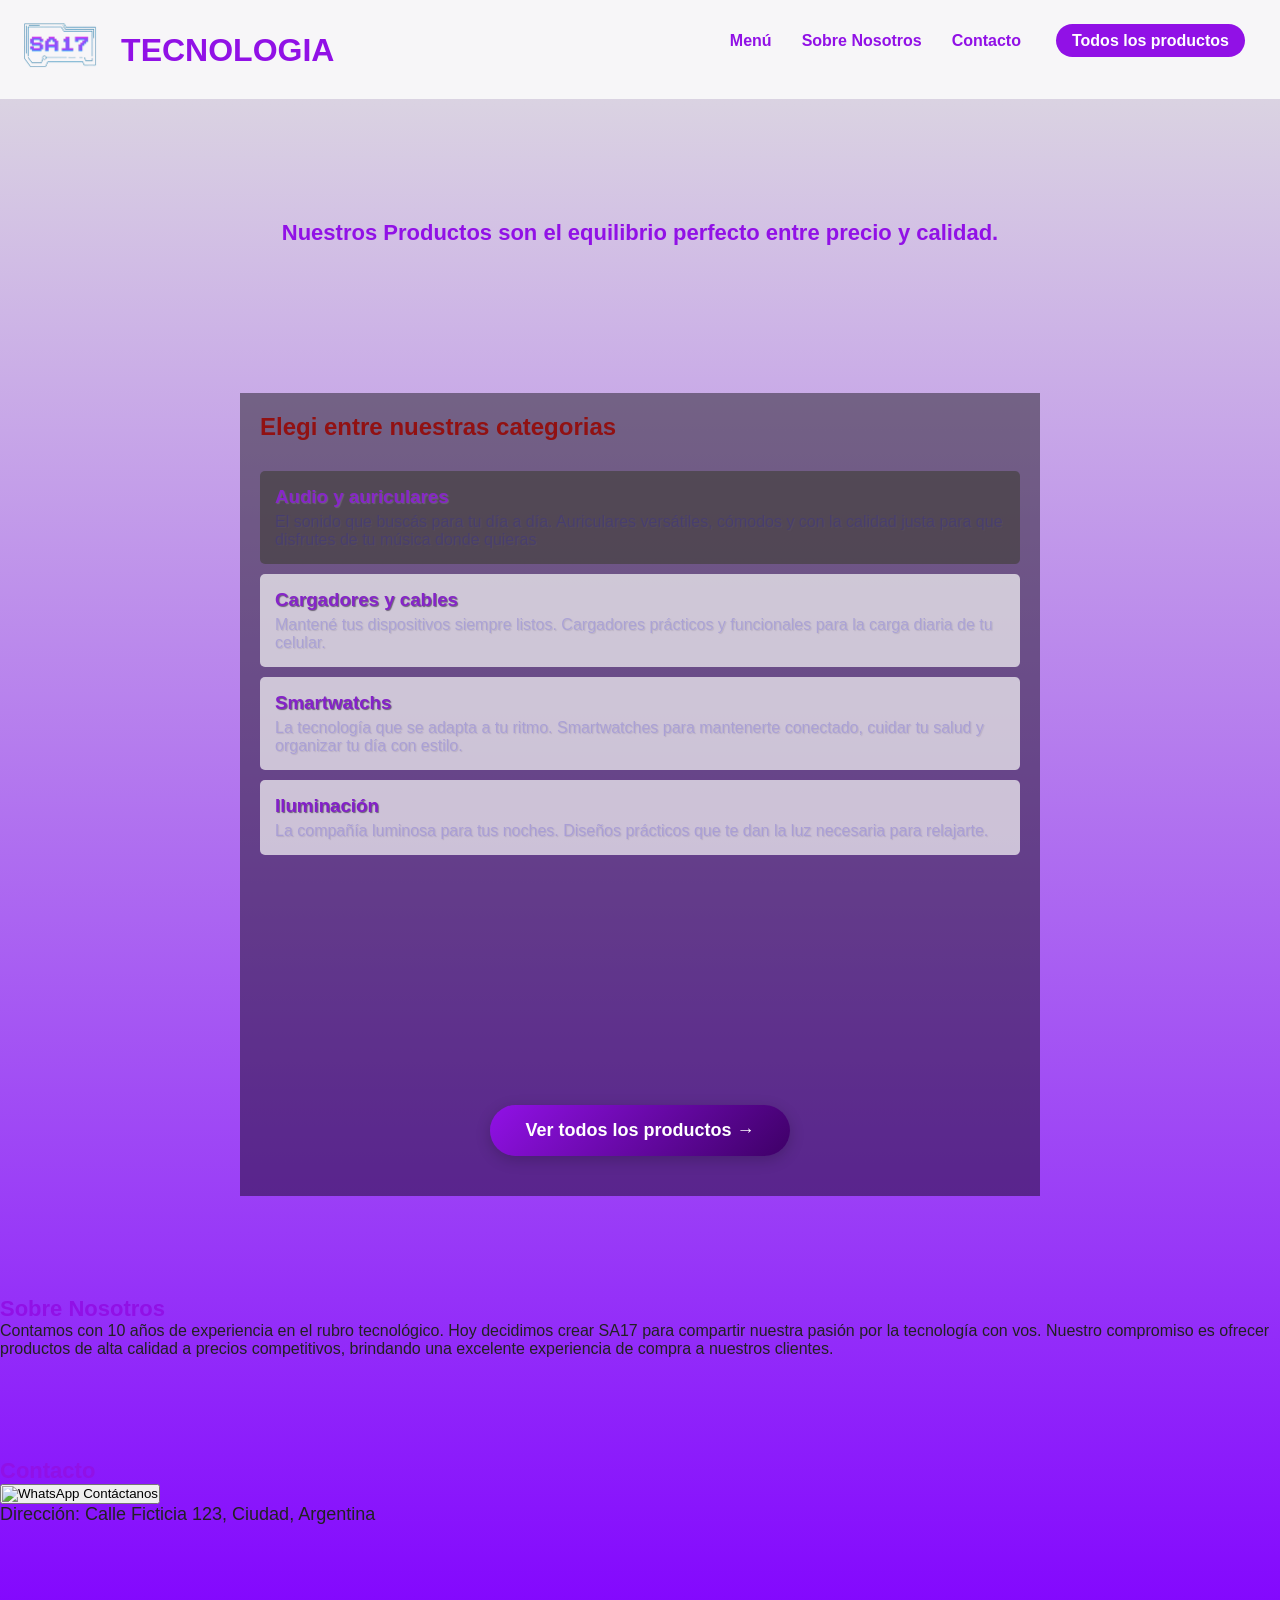
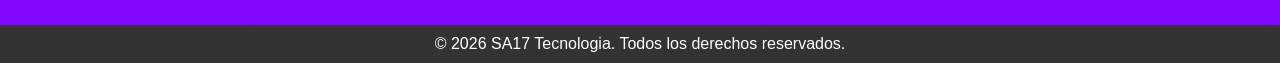
==== index.html @ bd4b956e "primera subida" ====
<!DOCTYPE html>
<html lang="es">
<head>
    <meta charset="UTF-8">
    <meta name="viewport" content="width=device-width, initial-scale=1.0">
    <title>SA17 Tecno</title>
    <link rel="stylesheet" href="styles.css">
</head>
<body>
    <div class="section_loader">
    <header>
        <img src="imagenes/logo.png" alt="Logo de SA17 Tecnologia">
        <h1>TECNOLOGIA</h1>
        <nav>
            <ul class="ul-nav">
                <li class="li-nav"><a href="#menu">Menú</a></li>
                <li class="li-nav"><a href="#about">Sobre Nosotros</a></li>
                <li class="li-nav"><a href="#contact">Contacto</a></li>
                <!-- Botón agregado en el menú -->
                <li class="li-nav boton-todos"><a href="productos.html" class="btn-todos">Todos los productos</a></li>
            </ul>
        </nav>
    </header>

    <div>
        <h2 class="subti">Nuestros Productos son el equilibrio perfecto entre precio y calidad.</h2>
    </div>
    
    <section id="menu">
        <h2>Elegi entre nuestras categorias</h2>
        
        <!-- Audio y auriculares - clickeable -->
        <a href="productos.html" class="menu-item-link">
            <div class="menu-item item--1">
                <h3>Audio y auriculares</h3>
                <p>El sonido que buscás para tu día a día. Auriculares versátiles, cómodos y con la calidad justa para que disfrutes de tu música donde quieras</p>
            </div>
        </a>
        
        <!-- Cargadores y cables - clickeable -->
        <a href="productos.html" class="menu-item-link">
            <div class="menu-item item--2">
                <h3>Cargadores y cables</h3>
                <p>Mantené tus dispositivos siempre listos. Cargadores prácticos y funcionales para la carga diaria de tu celular.</p>
            </div>
        </a>
        
        <!-- Smartwatchs - clickeable -->
        <a href="productos.html" class="menu-item-link">
            <div class="menu-item item--3">
                <h3>Smartwatchs</h3>
                <p>La tecnología que se adapta a tu ritmo. Smartwatches para mantenerte conectado, cuidar tu salud y organizar tu día con estilo.</p>
            </div>
        </a>
        
        <!-- Iluminación - clickeable -->
        <a href="productos.html" class="menu-item-link">
            <div class="menu-item item--4">
                <h3>Iluminación</h3>
                <p>La compañía luminosa para tus noches. Diseños prácticos que te dan la luz necesaria para relajarte.</p>
            </div>
        </a>
        
        <!-- Botón Ver todos los productos debajo de las categorías -->
        <div class="container-boton-todos">
            <a href="productos.html" class="btn-todos-principal">Ver todos los productos →</a>
        </div>
        
    </section>

    <section id="about">
        <h2>Sobre Nosotros</h2>
        <p>Contamos con 10 años de experiencia en el rubro tecnológico. Hoy decidimos crear SA17 para compartir nuestra pasión por la tecnología con vos. Nuestro compromiso es ofrecer productos de alta calidad a precios competitivos, brindando una excelente experiencia de compra a nuestros clientes.</p>
    </section>

    <section id="contact">
        <h2>Contacto</h2>
        <button id="whatsappBtn" class="btn-whatsapp">
    <img src="whatsapp-icon.png" alt="WhatsApp">
    Contáctanos
</button>
        <p>Dirección: Calle Ficticia 123, Ciudad, Argentina</p>
    </section>

    <footer>
        <p>&copy; 2026 SA17 Tecnologia. Todos los derechos reservados.</p>
    </footer>

    <script src="script.js"></script>
    </div>
</body>
</html>
---- styles.css ----
/* Reset de márgenes y paddings */
* {
    margin: 0;
    padding: 0;
    box-sizing: border-box;
}
h1 {
    color: #9111e6;
}
    
h2 {
    font-family:'Gill Sans', 'Gill Sans MT', Calibri, 'Trebuchet MS', sans-serif;
    font-size: 22px;
    color: #9111e6;
    
}

/* Estilos generales */
body {
    font-family: Arial, sans-serif;
    background: linear-gradient(to top, #8000ff, #e0e0e0);
    color: #222;
}
h3{
    color: #9111e6;
}
header {
    position: fixed;
    display: flex;
    top: 0;
    width: 100%;
    background-color: #f7f6f8;
    color: #3e0067;
    padding: 20px;
    text-align: center;
    z-index: 30;
    /* /* Separa imagen y texto a los extremos */
}

header h1 {
    margin-top: 12px; ;
    margin-bottom: 10px;
}
header img {
    height: 50px; /* Ajusta el tamaño del logo */
    margin-right: 20px; /* Espacio entre el logo y el texto */
}
header nav {
    margin-top: 12px;
    margin-left: auto; /* Empuja el menú hacia la derecha */
}

.subti{
    font-family: sans-serif;
    text-align: center;
    margin-top: 220px;
    margin-bottom: -23px;
    
}
.ul-nav {
    list-style: none;
    display: flex;
    justify-content: center;
}

.li-nav {
    margin: 0 15px;

}

.li-nav a {
    text-decoration: none;
    font-weight: bold;
    color: #9111e6
}

/* Menú */
#menu {
    padding: 20px;
    background-color: #0100016d;
    margin: 20px auto;
    max-width: 800px;
    margin-top: 170px;
}
#menu h2 {
    font-size: 24px;
    text-align: start;
    color: #911112;
    margin-bottom: 30px;
}
.menu-item {
    background-color: #f9f9f9;
    padding: 15px;
    margin-bottom: 10px;
    border-radius: 5px;
    text-shadow: 1px 1px 1px #6b676f;
    opacity: 0.7;
    transition: 0.5s;
}
.menu-item h3 {
    margin-bottom: 5px;
    opacity: 1;
}
.menu-item p{
    opacity:0.2;
}

.item--1{
    
    background-color: #464141;
    background-image: url('https://acdn-us.mitiendanube.com/stores/001/771/149/products/unnamed-c67b503f0c81045b5617716063338578-640-0.webp');
    background-size: cover; /* Para que la imagen cubra todo el área del contenedor */
    background-position: center; /* Centra la imagen */
}.item--2{
    
    background-image: url('https://acdn-us.mitiendanube.com/stores/001/771/149/products/unnamed-aa2b29c73245f0a7a017718440720961-640-0.webp');
    background-size: cover; /* Para que la imagen cubra todo el área del contenedor */
    background-position: center; /* Centra la imagen */
}
.item--3{
    
    background-image: url('https://acdn-us.mitiendanube.com/stores/001/771/149/products/unnamed-2f6654509362f1228617720407353404-640-0-9b95f8a8fdd3811deb17728329163296-640-0.webp');
    background-size: cover; /* Para que la imagen cubra todo el área del contenedor */
    background-position: center; /* Centra la imagen */
}
.item--4{
    
    background-image: url('https://acdn-us.mitiendanube.com/stores/001/771/149/products/unnamed-47f29a4fdcdaf39f1c17708386752158-640-0.webp');
    background-size: cover; /* Para que la imagen cubra todo el área del contenedor */
    background-position: center; /* Centra la imagen */
}

.menu-item:hover{
    
    transition: 0.5s;
    padding: 100px;
    margin-bottom: 10px;
    border-radius: 5px;
    color: #f4f4f4;
    text-shadow: 1px 1px 1px #464141;    
    opacity: 1 ;
}
.menu-item p:hover{
    opacity: 1;
}

/* Secciones */
section {
    margin: 100px 0;
}

/* Contacto */
#contact p {
    font-size: 18px;
}

/* Pie de página */
footer {
    background-color: #333;
    color: #fff;
    text-align: center;
    padding: 10px;
    margin-top: 20px;
}
/* Estilos para el botón Todos los productos */
.boton-todos {
    margin-left: 20px;
}

.btn-todos {
    text-decoration: none;
    background-color: #9111e6;
    color: white !important;
    padding: 8px 16px;
    border-radius: 25px;
    transition: all 0.3s ease;
}

.btn-todos:hover {
    background-color: #9111e6;
    transform: scale(1.05);
}

.container-boton-todos {
    text-align: center;
    margin-top: 250px;
    margin-bottom: 20px;
}

.btn-todos-principal {
    display: inline-block;
    background: linear-gradient(135deg, #9111e6, #3e0067);
    color: white;
    text-decoration: none;
    padding: 15px 35px;
    border-radius: 50px;
    font-size: 18px;
    font-weight: bold;
    transition: all 0.3s ease;
    box-shadow: 0 4px 15px rgba(0,0,0,0.2);
}

.btn-todos-principal:hover {
    transform: translateY(-3px);
    box-shadow: 0 8px 25px rgba(0,0,0,0.3);
}
/* Quitar subrayado de los enlaces de las categorías */
.menu-item-link {
    text-decoration: none;
}

/* También quitar subrayado al pasar el mouse por si acaso */
.menu-item-link:hover {
    text-decoration: none;
}
/* ========================================== */
/* RESPONSIVE PARA CELULARES Y TABLETS */
/* ========================================== */

/* Tablets (pantallas de hasta 768px) */
@media (max-width: 768px) {
    
    /* Header - se vuelve vertical */
    header {
        flex-direction: column;
        padding: 15px;
        position: relative;
    }
    
    header h1 {
        font-size: 24px;
        margin-top: 5px;
    }
    
    header img {
    height: 50px;
    width: auto;  /* ← agregá esta línea para mantener proporción */
    margin-right: 20px;
    
    }
    
    header nav {
        margin-left: 0;
        margin-top: 10px;
    }
    
    .ul-nav {
        flex-wrap: wrap;
        justify-content: center;
        gap: 10px;
    }

    .li-nav {
        margin: 0 8px;
    }
    
    .btn-todos {
        padding: 6px 12px;
        font-size: 12px;
    }
    
    /* Título principal */
    .subti {
        margin-top: 30px;
        font-size: 16px;
        padding: 0 15px;
        margin-bottom: 0;
    }
    
    /* Sección de productos */
    #menu {
        margin-top: 30px;
        padding: 15px;
        max-width: 95%;
    }
    
    #menu h2 {
        font-size: 28px;
        text-align: center;
    }
    
    /* Tarjetas de categorías */
    .menu-item {
        padding: 12px;
    }
    
    .menu-item h3 {
        font-size: 18px;
    }
    
    .menu-item p {
        font-size: 14px;
        opacity: 0.8;
    }
    
    .menu-item:hover {
        padding: 12px;
    }
    
    /* Botón principal */
    .btn-todos-principal {
        padding: 12px 25px;
        font-size: 16px;
    }
    
    .container-boton-todos {
        margin-top: 20px;
        margin-bottom: 10px;
    }
    
    /* Secciones generales */
    section {
        margin: 50px 20px;
    }
    
    #about h2, #contact h2 {
        font-size: 24px;
    }
    
    #about p, #contact p {
        font-size: 14px;
    }
    
    /* Footer */
    footer {
        font-size: 12px;
        padding: 15px;
    }
}

/* Celulares pequeños (pantallas de hasta 480px) */
@media (max-width: 480px) {
    
    .subti {
        font-size: 14px;
        margin-top: 20px;
    }
    
    .li-nav a {
        font-size: 12px;
    }
    
    .btn-todos {
        padding: 4px 10px;
        font-size: 11px;
    }
    
    #menu h2 {
        font-size: 24px;
    }
    
    .menu-item h3 {
        font-size: 16px;
    }
    
    .menu-item p {
        font-size: 12px;
    }
    
    .btn-todos-principal {
        padding: 10px 20px;
        font-size: 14px;
    }
    
    #about h2, #contact h2 {
        font-size: 20px;
    }
}
/* Viewport meta tag ya lo tenés en el HTML, pero asegurate */
/* <meta name="viewport" content="width=device-width, initial-scale=1.0"> */

/* Mejoras generales para móviles */
@media (max-width: 768px) {
    body {
        font-size: 14px;
    }
    
    /* Asegura que las imágenes de fondo no se recorten mal */
    .menu-item {
        background-size: cover !important;
        background-position: center !important;
    }
    
    /* Espaciado general */
    .section_loader {
        padding-bottom: 20px;
    }
}
/* Tablets (pantallas de hasta 768px) */
@media (max-width: 768px) {
    
    /* Header - se vuelve vertical */
    header {
        flex-direction: column;
        padding: 15px;
        position: relative;
        align-items: center;  /* ← centra los elementos */
    }
    
    /* Logo - tamaño fijo y proporcional */
    header img {
        height: 40px;
        width: auto;  /* mantiene la proporción */
        margin-right: 0;
        margin-bottom: 5px;
    }
    
    header h1 {
        font-size: 24px;
        margin-top: 5px;
    }
    
    /* ... el resto del código ... */
}

/* Celulares pequeños (pantallas de hasta 480px) */
@media (max-width: 480px) {
    
    /* Logo aún más pequeño en celulares */
    header img {
        height: 35px;
        width: auto;
    }
    
    header h1 {
        font-size: 20px;
    }
    
    /* ... el resto del código ... */
}
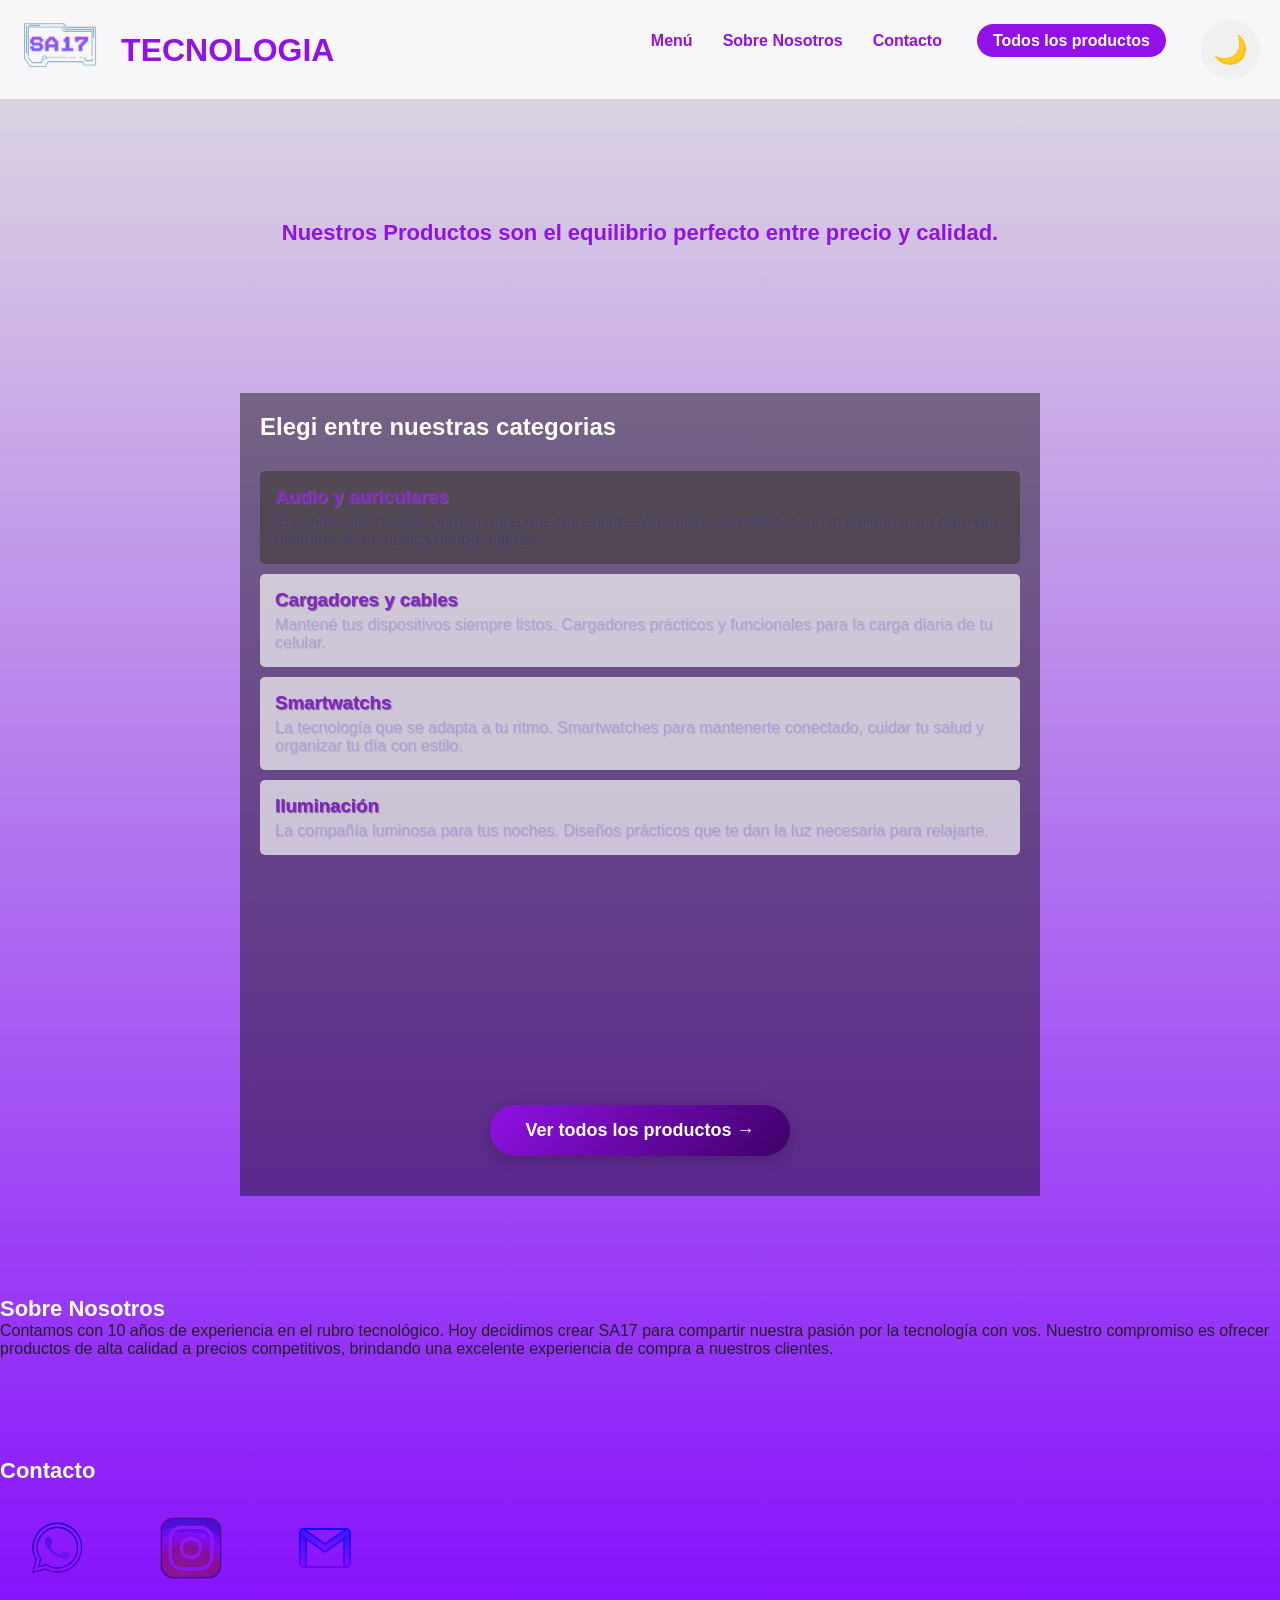
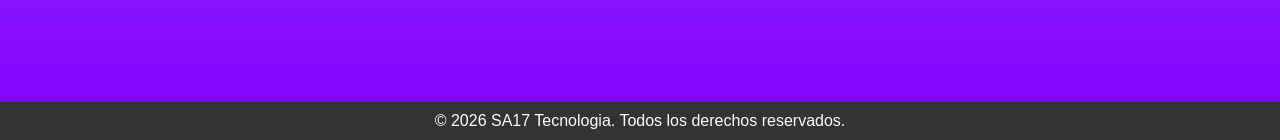
==== commit 8a40149d: "Actualización completa: botones de compra, modo oscuro, filtros por categoría y botón de email" ====
--- a/index.html
+++ b/index.html
@@ -16,10 +16,10 @@
                 <li class="li-nav"><a href="#menu">Menú</a></li>
                 <li class="li-nav"><a href="#about">Sobre Nosotros</a></li>
                 <li class="li-nav"><a href="#contact">Contacto</a></li>
-                <!-- Botón agregado en el menú -->
                 <li class="li-nav boton-todos"><a href="productos.html" class="btn-todos">Todos los productos</a></li>
             </ul>
         </nav>
+        <button id="darkModeBtn" class="dark-mode-btn">🌙</button>
     </header>
 
     <div>
@@ -29,39 +29,34 @@
     <section id="menu">
         <h2>Elegi entre nuestras categorias</h2>
         
-        <!-- Audio y auriculares - clickeable -->
-        <a href="productos.html" class="menu-item-link">
+        <a href="productos.html?categoria=Auriculares" class="menu-item-link">
             <div class="menu-item item--1">
                 <h3>Audio y auriculares</h3>
                 <p>El sonido que buscás para tu día a día. Auriculares versátiles, cómodos y con la calidad justa para que disfrutes de tu música donde quieras</p>
             </div>
         </a>
         
-        <!-- Cargadores y cables - clickeable -->
-        <a href="productos.html" class="menu-item-link">
+        <a href="productos.html?categoria=Cargadores" class="menu-item-link">
             <div class="menu-item item--2">
                 <h3>Cargadores y cables</h3>
                 <p>Mantené tus dispositivos siempre listos. Cargadores prácticos y funcionales para la carga diaria de tu celular.</p>
             </div>
         </a>
         
-        <!-- Smartwatchs - clickeable -->
-        <a href="productos.html" class="menu-item-link">
+        <a href="productos.html?categoria=Smartwatchs" class="menu-item-link">
             <div class="menu-item item--3">
                 <h3>Smartwatchs</h3>
                 <p>La tecnología que se adapta a tu ritmo. Smartwatches para mantenerte conectado, cuidar tu salud y organizar tu día con estilo.</p>
             </div>
         </a>
         
-        <!-- Iluminación - clickeable -->
-        <a href="productos.html" class="menu-item-link">
+        <a href="productos.html?categoria=Iluminación" class="menu-item-link">
             <div class="menu-item item--4">
                 <h3>Iluminación</h3>
                 <p>La compañía luminosa para tus noches. Diseños prácticos que te dan la luz necesaria para relajarte.</p>
             </div>
         </a>
         
-        <!-- Botón Ver todos los productos debajo de las categorías -->
         <div class="container-boton-todos">
             <a href="productos.html" class="btn-todos-principal">Ver todos los productos →</a>
         </div>
@@ -75,11 +70,19 @@
 
     <section id="contact">
         <h2>Contacto</h2>
-        <button id="whatsappBtn" class="btn-whatsapp">
-    <img src="whatsapp-icon.png" alt="WhatsApp">
-    Contáctanos
-</button>
-        <p>Dirección: Calle Ficticia 123, Ciudad, Argentina</p>
+        <div class="contact-buttons">
+            <button id="whatsappBtn" class="btn-whatsapp">
+                <img src="imagenes/icons-whatsapp.png" alt="WhatsApp">
+            </button>
+            
+            <button id="instagramBtn" class="btn-instagram">
+                <img src="imagenes/icons-instagram.png" alt="Instagram">
+            </button>
+            
+            <button id="emailBtn" class="btn-email">
+                <img src="imagenes/icon-email.png" alt="Email">
+            </button>
+        </div>
     </section>
 
     <footer>
--- a/styles.css
+++ b/styles.css
@@ -11,7 +11,7 @@
 h2 {
     font-family:'Gill Sans', 'Gill Sans MT', Calibri, 'Trebuchet MS', sans-serif;
     font-size: 22px;
-    color: #9111e6;
+    color: #ffffff;
     
 }
 
@@ -20,6 +20,7 @@
     font-family: Arial, sans-serif;
     background: linear-gradient(to top, #8000ff, #e0e0e0);
     color: #222;
+    transition: background 0.3s ease, color 0.3s ease;
 }
 h3{
     color: #9111e6;
@@ -34,20 +35,20 @@
     padding: 20px;
     text-align: center;
     z-index: 30;
-    /* /* Separa imagen y texto a los extremos */
+    transition: background-color 0.3s ease;
 }
 
 header h1 {
-    margin-top: 12px; ;
+    margin-top: 12px;
     margin-bottom: 10px;
 }
 header img {
-    height: 50px; /* Ajusta el tamaño del logo */
-    margin-right: 20px; /* Espacio entre el logo y el texto */
+    height: 50px;
+    margin-right: 20px;
 }
 header nav {
     margin-top: 12px;
-    margin-left: auto; /* Empuja el menú hacia la derecha */
+    margin-left: auto;
 }
 
 .subti{
@@ -55,7 +56,7 @@
     text-align: center;
     margin-top: 220px;
     margin-bottom: -23px;
-    
+    color: #9111e6;
 }
 .ul-nav {
     list-style: none;
@@ -81,11 +82,12 @@
     margin: 20px auto;
     max-width: 800px;
     margin-top: 170px;
+    transition: background-color 0.3s ease;
 }
 #menu h2 {
     font-size: 24px;
     text-align: start;
-    color: #911112;
+    color: #ffffff;
     margin-bottom: 30px;
 }
 .menu-item {
@@ -109,25 +111,25 @@
     
     background-color: #464141;
     background-image: url('https://acdn-us.mitiendanube.com/stores/001/771/149/products/unnamed-c67b503f0c81045b5617716063338578-640-0.webp');
-    background-size: cover; /* Para que la imagen cubra todo el área del contenedor */
-    background-position: center; /* Centra la imagen */
+    background-size: cover;
+    background-position: center;
 }.item--2{
     
     background-image: url('https://acdn-us.mitiendanube.com/stores/001/771/149/products/unnamed-aa2b29c73245f0a7a017718440720961-640-0.webp');
-    background-size: cover; /* Para que la imagen cubra todo el área del contenedor */
-    background-position: center; /* Centra la imagen */
+    background-size: cover;
+    background-position: center;
 }
 .item--3{
     
     background-image: url('https://acdn-us.mitiendanube.com/stores/001/771/149/products/unnamed-2f6654509362f1228617720407353404-640-0-9b95f8a8fdd3811deb17728329163296-640-0.webp');
-    background-size: cover; /* Para que la imagen cubra todo el área del contenedor */
-    background-position: center; /* Centra la imagen */
+    background-size: cover;
+    background-position: center;
 }
 .item--4{
     
     background-image: url('https://acdn-us.mitiendanube.com/stores/001/771/149/products/unnamed-47f29a4fdcdaf39f1c17708386752158-640-0.webp');
-    background-size: cover; /* Para que la imagen cubra todo el área del contenedor */
-    background-position: center; /* Centra la imagen */
+    background-size: cover;
+    background-position: center;
 }
 
 .menu-item:hover{
@@ -161,6 +163,7 @@
     text-align: center;
     padding: 10px;
     margin-top: 20px;
+    transition: background-color 0.3s ease;
 }
 /* Estilos para el botón Todos los productos */
 .boton-todos {
@@ -209,22 +212,265 @@
     text-decoration: none;
 }
 
-/* También quitar subrayado al pasar el mouse por si acaso */
 .menu-item-link:hover {
     text-decoration: none;
 }
+
+/* Estilos para el botón de WhatsApp */
+.btn-whatsapp {
+    display: inline-flex;
+    align-items: center;
+    gap: 10px;
+    background-color: transparent;
+    border: none;
+    color: #25D366;
+    padding: 12px 25px;
+    border-radius: 50px;
+    font-size: 16px;
+    font-weight: bold;
+    cursor: pointer;
+    transition: all 0.3s ease;
+    margin: 10px 0;
+}
+
+.btn-whatsapp img {
+    width: 64px;
+    height: 64px;
+    background: transparent;
+    mix-blend-mode: multiply;
+}
+
+.btn-whatsapp:hover {
+    background-color: rgba(37, 211, 102, 0.1);
+    transform: scale(1.05);
+    box-shadow: 0 5px 15px rgba(37, 211, 101, 0.848);
+}
+
+/* Estilos para el botón de Instagram */
+.btn-instagram {
+    display: inline-flex;
+    align-items: center;
+    justify-content: center;
+    background-color: transparent;
+    border: none;
+    padding: 12px 25px;
+    border-radius: 50px;
+    cursor: pointer;
+    transition: all 0.3s ease;
+}
+
+.btn-instagram img {
+    width: 64px;
+    height: 64px;
+    background: transparent;
+    mix-blend-mode: multiply;
+}
+
+.btn-instagram:hover {
+    background-color: rgba(225, 48, 108, 0.1);
+    transform: scale(1.05);
+    box-shadow: 0 5px 15px rgba(225, 48, 108, 0.3);
+}
+
+/* Estilos para el botón de Email */
+.btn-email {
+    display: inline-flex;
+    align-items: center;
+    justify-content: center;
+    background-color: transparent;
+    border: none;
+    padding: 12px 25px;
+    border-radius: 50px;
+    cursor: pointer;
+    transition: all 0.3s ease;
+}
+
+.btn-email img {
+    width: 64px;
+    height: 64px;
+    background: transparent;
+    mix-blend-mode: multiply;
+}
+
+.btn-email:hover {
+    background-color: rgba(145, 17, 230, 0.1);
+    transform: scale(1.05);
+    box-shadow: 0 5px 15px rgba(145, 17, 230, 0.3);
+}
+
+/* Contenedor de botones de contacto */
+.contact-buttons {
+    display: flex;
+    gap: 20px;
+    align-items: center;
+    flex-wrap: wrap;
+    margin: 10px 0;
+}
+
 /* ========================================== */
-/* RESPONSIVE PARA CELULARES Y TABLETS */
+/* MODO OSCURO */
 /* ========================================== */
 
-/* Tablets (pantallas de hasta 768px) */
+.dark-mode-btn {
+    background: transparent;
+    border: none;
+    font-size: 28px;
+    cursor: pointer;
+    margin-left: 20px;
+    padding: 8px 12px;
+    border-radius: 50%;
+    transition: all 0.3s ease;
+    background-color: #f0f0f0;
+}
+
+.dark-mode-btn:hover {
+    transform: scale(1.1);
+    background-color: #e0e0e0;
+}
+
+body.dark-mode {
+    background: linear-gradient(to top, #1a1a2e, #0f0f1a);
+    color: #f0f0f0;
+}
+
+body.dark-mode header {
+    background-color: #1a1a2e;
+    color: #9111e6;
+    box-shadow: 0 2px 10px rgba(0,0,0,0.3);
+}
+
+body.dark-mode header h1 {
+    color: #9111e6;
+}
+
+body.dark-mode .li-nav a {
+    color: #bb86fc;
+}
+
+body.dark-mode .subti {
+    color: #bb86fc;
+}
+
+body.dark-mode #menu {
+    background-color: rgba(26, 26, 46, 0.8);
+}
+
+body.dark-mode .menu-item {
+    background-color: #2a2a3e;
+    text-shadow: none;
+}
+
+body.dark-mode .menu-item h3 {
+    color: #bb86fc;
+}
+
+body.dark-mode .menu-item p {
+    color: #cccccc;
+}
+
+body.dark-mode .btn-todos-principal {
+    background: linear-gradient(135deg, #bb86fc, #6200ea);
+}
+
+body.dark-mode .btn-todos {
+    background-color: #bb86fc;
+    color: #1a1a2e !important;
+}
+
+body.dark-mode #about, 
+body.dark-mode #contact {
+    background-color: rgba(26, 26, 46, 0.6);
+    padding: 20px;
+    border-radius: 15px;
+}
+
+body.dark-mode footer {
+    background-color: #0f0f1a;
+    color: #bb86fc;
+}
+
+body.dark-mode .btn-whatsapp img,
+body.dark-mode .btn-instagram img,
+body.dark-mode .btn-email img {
+    mix-blend-mode: normal;
+    filter: brightness(0.9);
+}
+
+body.dark-mode .dark-mode-btn {
+    background-color: #2a2a3e;
+    color: #ffd700;
+}
+
+body.dark-mode .dark-mode-btn:hover {
+    background-color: #3a3a4e;
+}
+
+body.dark-mode .btn-email:hover {
+    background-color: rgba(187, 134, 252, 0.1);
+    box-shadow: 0 5px 15px rgba(187, 134, 252, 0.3);
+}
+
+body.dark-mode .productos-header h2 {
+    color: #bb86fc;
+}
+
+body.dark-mode .productos-header p {
+    color: #cccccc;
+}
+
+body.dark-mode .filtros-container {
+    background: #1a1a2e;
+    box-shadow: 0 2px 10px rgba(0,0,0,0.3);
+}
+
+body.dark-mode .filtros-group label {
+    color: #bb86fc;
+}
+
+body.dark-mode .filtros-group select {
+    background-color: #2a2a3e;
+    color: #f0f0f0;
+    border-color: #bb86fc;
+}
+
+body.dark-mode .producto-card {
+    background: #1a1a2e;
+    box-shadow: 0 5px 20px rgba(0,0,0,0.3);
+}
+
+body.dark-mode .producto-info h3 {
+    color: #bb86fc;
+}
+
+body.dark-mode .producto-info p {
+    color: #cccccc;
+}
+
+body.dark-mode .producto-precio {
+    color: #bb86fc;
+}
+
+body.dark-mode .contador-productos {
+    background-color: #2a2a3e;
+    color: #cccccc;
+}
+
+body.dark-mode .no-productos {
+    color: #cccccc;
+}
+
+/* ========================================== */
+/* RESPONSIVE */
+/* ========================================== */
+
 @media (max-width: 768px) {
     
-    /* Header - se vuelve vertical */
     header {
         flex-direction: column;
         padding: 15px;
         position: relative;
+        flex-wrap: wrap;
+        align-items: center;
     }
     
     header h1 {
@@ -233,10 +479,10 @@
     }
     
     header img {
-    height: 50px;
-    width: auto;  /* ← agregá esta línea para mantener proporción */
-    margin-right: 20px;
-    
+        height: 40px;
+        width: auto;
+        margin-right: 0;
+        margin-bottom: 5px;
     }
     
     header nav {
@@ -259,7 +505,12 @@
         font-size: 12px;
     }
     
-    /* Título principal */
+    .dark-mode-btn {
+        font-size: 24px;
+        margin-left: 10px;
+        margin-top: 10px;
+    }
+    
     .subti {
         margin-top: 30px;
         font-size: 16px;
@@ -267,7 +518,6 @@
         margin-bottom: 0;
     }
     
-    /* Sección de productos */
     #menu {
         margin-top: 30px;
         padding: 15px;
@@ -279,7 +529,6 @@
         text-align: center;
     }
     
-    /* Tarjetas de categorías */
     .menu-item {
         padding: 12px;
     }
@@ -297,7 +546,6 @@
         padding: 12px;
     }
     
-    /* Botón principal */
     .btn-todos-principal {
         padding: 12px 25px;
         font-size: 16px;
@@ -308,7 +556,6 @@
         margin-bottom: 10px;
     }
     
-    /* Secciones generales */
     section {
         margin: 50px 20px;
     }
@@ -321,14 +568,19 @@
         font-size: 14px;
     }
     
-    /* Footer */
     footer {
         font-size: 12px;
         padding: 15px;
     }
-}
-
-/* Celulares pequeños (pantallas de hasta 480px) */
+
+    .btn-whatsapp img,
+    .btn-instagram img,
+    .btn-email img {
+        width: 50px;
+        height: 50px;
+    }
+}
+
 @media (max-width: 480px) {
     
     .subti {
@@ -365,66 +617,31 @@
     #about h2, #contact h2 {
         font-size: 20px;
     }
-}
-/* Viewport meta tag ya lo tenés en el HTML, pero asegurate */
-/* <meta name="viewport" content="width=device-width, initial-scale=1.0"> */
-
-/* Mejoras generales para móviles */
+    
+    .dark-mode-btn {
+        font-size: 20px;
+        padding: 5px 10px;
+    }
+
+    .btn-whatsapp img,
+    .btn-instagram img,
+    .btn-email img {
+        width: 40px;
+        height: 40px;
+    }
+}
+
 @media (max-width: 768px) {
     body {
         font-size: 14px;
     }
     
-    /* Asegura que las imágenes de fondo no se recorten mal */
     .menu-item {
         background-size: cover !important;
         background-position: center !important;
     }
     
-    /* Espaciado general */
     .section_loader {
         padding-bottom: 20px;
     }
-}
-/* Tablets (pantallas de hasta 768px) */
-@media (max-width: 768px) {
-    
-    /* Header - se vuelve vertical */
-    header {
-        flex-direction: column;
-        padding: 15px;
-        position: relative;
-        align-items: center;  /* ← centra los elementos */
-    }
-    
-    /* Logo - tamaño fijo y proporcional */
-    header img {
-        height: 40px;
-        width: auto;  /* mantiene la proporción */
-        margin-right: 0;
-        margin-bottom: 5px;
-    }
-    
-    header h1 {
-        font-size: 24px;
-        margin-top: 5px;
-    }
-    
-    /* ... el resto del código ... */
-}
-
-/* Celulares pequeños (pantallas de hasta 480px) */
-@media (max-width: 480px) {
-    
-    /* Logo aún más pequeño en celulares */
-    header img {
-        height: 35px;
-        width: auto;
-    }
-    
-    header h1 {
-        font-size: 20px;
-    }
-    
-    /* ... el resto del código ... */
 }
